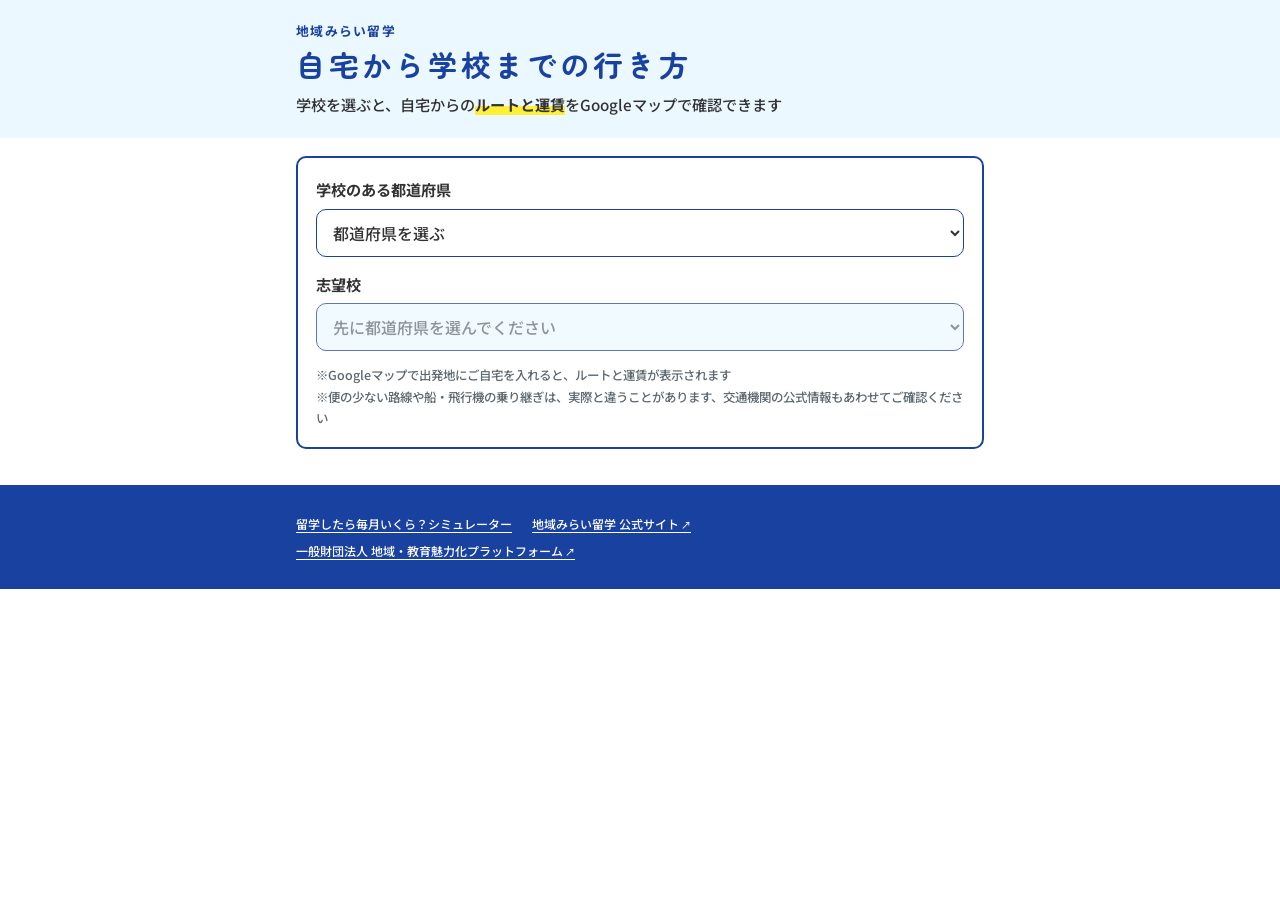
==== docs/route/index.html @ 6446c725 "別ページ「自宅から学校までの行き方」(route/)を追加 Co-Authored-By: Claude Opus 5.5 <noreply@anthropic.com>" ====
<!DOCTYPE html>
<html lang="ja">
<head>
<meta charset="UTF-8">
<meta name="viewport" content="width=device-width, initial-scale=1.0, viewport-fit=cover">
<title>自宅から学校までの行き方｜地域みらい留学</title>
<meta name="description" content="地域みらい留学の学校を選ぶと、自宅から学校までのルートと運賃をGoogleマップで確認できます">
<link rel="preconnect" href="https://fonts.googleapis.com">
<link rel="preconnect" href="https://fonts.gstatic.com" crossorigin>
<link rel="stylesheet" href="https://fonts.googleapis.com/css2?family=Noto+Sans+JP:wght@400;500;700&family=Zen+Maru+Gothic:wght@700&display=swap">
<link rel="stylesheet" href="../style.css?v=20261120-2">
</head>
<body>
<header class="site-header">
  <div class="wrap">
    <p class="eyebrow">地域みらい留学</p>
    <h1><span class="h1-tail">自宅から学校までの</span><span class="h1-tail">行き方</span></h1>
    <p class="header-lead">学校を選ぶと、自宅からの<strong>ルートと運賃</strong>をGoogleマップで確認できます</p>
  </div>
</header>

<main class="wrap">
  <form id="sim-form" class="sim-card" novalidate>
    <div class="sim-step">
      <label class="sim-label" for="pref">学校のある都道府県</label>
      <select id="pref" class="select">
        <option value="">都道府県を選ぶ</option>
      </select>
    </div>
    <div class="sim-step">
      <label class="sim-label" for="school">志望校</label>
      <select id="school" class="select" disabled>
        <option value="">先に都道府県を選んでください</option>
      </select>
      <p class="field-error" id="school-error" hidden></p>
    </div>
    <div id="route-out" class="route-out" hidden>
      <p class="route-school" id="route-school"></p>
      <a id="route-btn" class="route-btn" href="#" target="_blank" rel="noopener"><svg aria-hidden="true" viewBox="0 0 24 24" width="20" height="20"><path fill="currentColor" d="M12 2a7 7 0 0 0-7 7c0 5.2 7 13 7 13s7-7.8 7-13a7 7 0 0 0-7-7zm0 9.5A2.5 2.5 0 1 1 12 6.5a2.5 2.5 0 0 1 0 5z"/></svg><span>行き方と運賃を調べる<small>Googleマップが開きます</small></span></a>
      <a id="school-link" class="route-sub-link" href="#" target="_blank" rel="noopener">学校ページを見る ↗</a>
    </div>
    <p class="sim-foot">※Googleマップで出発地にご自宅を入れると、ルートと運賃が表示されます<br>※便の少ない路線や船・飛行機の乗り継ぎは、実際と違うことがあります、交通機関の公式情報もあわせてご確認ください</p>
  </form>
</main>

<footer class="site-footer">
  <div class="wrap">
    <ul class="footer-links">
      <li><a class="is-internal" href="../">留学したら毎月いくら？シミュレーター</a></li>
      <li><a href="https://c-mirai.jp/" target="_blank" rel="noopener">地域みらい留学 公式サイト</a></li>
      <li><a href="https://c-platform.or.jp/" target="_blank" rel="noopener">一般財団法人 地域・教育魅力化プラットフォーム</a></li>
    </ul>
  </div>
</footer>

<script src="route.js?v=20261120-2"></script>
</body>
</html>
---- docs/style.css ----
/* Layout: 1カラム(最大720px)。白地に、区切りたい箇所だけメインカラーの淡色・#F5F5F5・アクセントの淡色を敷く。
   ブランド指定の配色(白地)に合わせ、ライトテーマ固定のデザインとする。 */
:root {
  /* 地域みらい留学のトンマナ(地域みらい留学/トンマナ.md、基準は c-mirai.jp/nyushi/)に合わせた配色 */
  --main: #1941a0;          /* ネイビー(主色):見出し・ボタン・カードの枠線・番号バッジ */
  --main-ink: #1941a0;
  --deep: #15295a;          /* ディープネイビー */
  --main-tint: #ebf8ff;     /* スカイ:面の背景 */
  --accent: #ffef35;        /* イエロー:点で使うハイライト */
  --accent-edge: #ffef35;
  --accent-tint: #ebf8ff;   /* イエローは広い面に使わないため、淡色の面はスカイにそろえる */
  --amber: #f6a811;         /* アンバー:小さなラベル */
  --ink: #333333;           /* 本文 */
  --ink-sub: #5d6870;       /* 補足文字 */
  --line: #c9d6ec;          /* 区切り線(ネイビーの淡色) */
  --soft: #ebf8ff;
  --paper: #ffffff;
  --error: #c62828;

  --font-body: "Noto Sans JP", "Hiragino Sans", "Hiragino Kaku Gothic ProN", "Yu Gothic", "Meiryo", sans-serif;
  --font-display: "Zen Maru Gothic", var(--font-body);

  --radius: 10px;           /* カードの角丸は10px、ボタンはピル */
  color-scheme: light;
}

* { box-sizing: border-box; }
[hidden] { display: none !important; }

html { -webkit-text-size-adjust: 100%; }

body {
  margin: 0;
  background: var(--paper);
  color: var(--ink);
  font-family: var(--font-body);
  font-size: 16px;
  line-height: 1.75;
}

.wrap {
  width: 100%;
  max-width: 720px;
  margin-inline: auto;
  padding-inline: 16px;
}

h1, h2, h3 { text-wrap: balance; }

button, input, select { font: inherit; color: inherit; }

:focus-visible { outline: 3px solid var(--main); outline-offset: 2px; }

/* ---------- header ---------- */
.site-header {
  background: var(--main-tint);
  border-top: 6px solid var(--main);
  padding-block: 20px 22px;
}
.eyebrow {
  margin: 0;
  font-size: 0.8rem;
  font-weight: 700;
  letter-spacing: 0.08em;
  color: var(--main-ink);
}
.site-header h1 {
  margin: 2px 0 0;
  font-family: var(--font-display);
  font-weight: 700;
  font-size: clamp(1.35rem, 4.6vw, 1.85rem);
  line-height: 1.4;
  color: var(--ink);
}

main.wrap { padding-block: 20px 40px; display: grid; gap: 28px; }

/* ---------- notice ---------- */
.notice {
  background: var(--soft);
  border-radius: var(--radius);
  padding: 14px 18px;
  font-size: 0.85rem;
  color: var(--ink-sub);
}
.notice h2 { margin: 0 0 4px; font-size: 0.9rem; color: var(--ink); }
.notice ul { margin: 0; padding-left: 1.2em; display: grid; gap: 4px; }
.notice strong { color: var(--ink); }

/* ---------- section titles ---------- */
.section-title {
  margin: 0;
  font-family: var(--font-display);
  font-weight: 700;
  font-size: 1.3rem;
  line-height: 1.45;
}
.section-sub { margin: 2px 0 0; font-size: 0.82rem; color: var(--ink-sub); }

/* ---------- mode select ---------- */
.mode-select { display: grid; gap: 14px; }
.mode-cards { display: grid; grid-template-columns: repeat(auto-fit, minmax(240px, 1fr)); gap: 12px; }
.mode-card {
  display: grid;
  gap: 6px;
  text-align: left;
  padding: 20px 20px 18px;
  background: var(--paper);
  border: 2px solid var(--main);
  border-radius: var(--radius);
  cursor: pointer;
  transition: background-color 0.15s, transform 0.15s;
  min-width: 0;
}
.mode-card:hover { background: var(--main-tint); }
.mode-card:active { transform: translateY(1px); }
.mode-card-title {
  font-family: var(--font-display);
  font-weight: 700;
  font-size: 1.2rem;
  color: var(--main-ink);
}
.mode-card-title::after { content: " →"; }
.mode-card-sub { font-size: 0.8rem; line-height: 1.6; color: var(--ink-sub); }

/* ---------- screen ---------- */
.screen { display: grid; gap: 18px; }
.screen-head { display: grid; gap: 2px; }
.back-link {
  justify-self: start;
  background: none;
  border: none;
  padding: 0 0 6px;
  font-size: 0.85rem;
  color: var(--main-ink);
  cursor: pointer;
  text-decoration: underline;
  text-underline-offset: 3px;
}

/* ---------- form ---------- */
.form {
  display: grid;
  gap: 22px;
  padding: 20px;
  border: 1px solid var(--line);
  border-radius: var(--radius);
  background: var(--paper);
}
.field { margin: 0; padding: 0; border: none; display: grid; gap: 8px; min-width: 0; }
.field-label { font-weight: 700; font-size: 0.95rem; padding: 0; }
.field-hint { font-weight: 400; font-size: 0.78rem; color: var(--ink-sub); margin-left: 6px; }
.field-error { margin: 0; font-size: 0.82rem; color: var(--error); font-weight: 700; }

.select, .picker-search {
  width: 100%;
  padding: 10px 12px;
  border: 1px solid var(--line);
  border-radius: 8px;
  background: var(--paper);
  font-size: 1rem;
}
.select:focus, .picker-search:focus { border-color: var(--main); }

/* school picker */
.picker { border: 1px solid var(--line); border-radius: 8px; overflow: hidden; }
.picker-search { border: none; border-bottom: 1px solid var(--line); border-radius: 0; }
.picker-list { max-height: 280px; overflow-y: auto; background: var(--paper); }
.pref-group { border-bottom: 1px solid var(--soft); }
.pref-group > summary {
  list-style: none;
  cursor: pointer;
  padding: 9px 12px;
  font-size: 0.9rem;
  font-weight: 700;
  background: var(--soft);
  display: flex;
  justify-content: space-between;
  gap: 8px;
}
.pref-group > summary::-webkit-details-marker { display: none; }
.pref-group > summary::after { content: "＋"; color: var(--main-ink); }
.pref-group[open] > summary::after { content: "－"; }
.pref-count { font-weight: 400; color: var(--ink-sub); font-size: 0.8rem; margin-left: 4px; }
.school-option {
  display: flex;
  gap: 10px;
  align-items: flex-start;
  padding: 8px 12px 8px 16px;
  font-size: 0.9rem;
  line-height: 1.5;
  cursor: pointer;
}
.school-option:hover { background: var(--main-tint); }
.school-option input { margin-top: 3px; accent-color: var(--main-ink); flex-shrink: 0; }
.school-option.is-disabled { color: #9aa3a8; cursor: not-allowed; }
.picker-empty { padding: 14px 12px; font-size: 0.85rem; color: var(--ink-sub); margin: 0; }

.chips { display: flex; flex-wrap: wrap; gap: 6px; }
.chip {
  display: inline-flex;
  align-items: center;
  gap: 6px;
  padding: 4px 6px 4px 12px;
  background: var(--main-tint);
  border-radius: 999px;
  font-size: 0.82rem;
  max-width: 100%;
}
.chip-text { overflow-wrap: anywhere; }
.chip button {
  border: none;
  background: var(--paper);
  border-radius: 999px;
  width: 22px;
  height: 22px;
  line-height: 1;
  cursor: pointer;
  color: var(--main-ink);
  flex-shrink: 0;
}

/* segmented (宿泊日数・交通手段) / toggles */
.segmented, .toggles { display: flex; flex-wrap: wrap; gap: 8px; }
.segment, .toggle { position: relative; cursor: pointer; }
.segment input, .toggle input { position: absolute; opacity: 0; pointer-events: none; }
.segment span, .toggle span {
  display: inline-block;
  min-width: 84px;
  text-align: center;
  padding: 9px 16px;
  border: 2px solid var(--line);
  border-radius: 999px;
  font-weight: 700;
  font-size: 0.92rem;
  background: var(--paper);
  transition: background-color 0.15s, border-color 0.15s;
}
.segment input:checked + span, .toggle input:checked + span {
  border-color: var(--main);
  background: var(--main-tint);
  color: var(--main-ink);
}
.toggle input:checked + span::before { content: "✓ "; }
.segment input:focus-visible + span, .toggle input:focus-visible + span { outline: 3px solid var(--main); outline-offset: 2px; }

.small-notes { margin: 0; padding-left: 1.1em; font-size: 0.78rem; line-height: 1.65; color: var(--ink-sub); display: grid; gap: 2px; }

.cta {
  width: 100%;
  padding: 14px 20px;
  border: none;
  border-bottom: 3px solid var(--accent-edge);
  border-radius: 999px;
  background: var(--accent);
  font-family: var(--font-display);
  font-weight: 700;
  font-size: 1.1rem;
  cursor: pointer;
}
.cta:hover { filter: brightness(0.97); }
.cta:active { transform: translateY(1px); }

/* ---------- result ---------- */
.result { display: grid; gap: 16px; outline: none; }
.result-title {
  margin: 0;
  font-family: var(--font-display);
  font-size: 1.2rem;
  font-weight: 700;
}


.school-block {
  border: 1px solid var(--line);
  border-radius: var(--radius);
  padding: 16px 18px;
  display: grid;
  gap: 10px;
}
.school-block h4 {
  margin: 0;
  font-size: 1.02rem;
  line-height: 1.5;
}
.school-meta { margin: 0; font-size: 0.78rem; color: var(--ink-sub); }
.school-meta a { color: var(--main-ink); }

.rows { margin: 0; display: grid; }
.row {
  display: grid;
  grid-template-columns: minmax(0, 1fr) auto;
  gap: 4px 12px;
  padding: 10px 0;
  border-top: 1px dashed var(--line);
  align-items: baseline;
}
.row:first-child { border-top: none; }
.row dt { font-weight: 700; font-size: 0.92rem; }
.row dd { margin: 0; text-align: right; font-weight: 700; font-variant-numeric: tabular-nums; white-space: nowrap; }
.row dd .unit { font-weight: 400; font-size: 0.78rem; color: var(--ink-sub); margin-left: 2px; }
.row .row-sub { grid-column: 1 / -1; margin: 0; font-size: 0.78rem; color: var(--ink-sub); line-height: 1.6; }
.row.is-subtotal { border-top: 2px solid var(--line); }
.row.is-subtotal dt, .row.is-subtotal dd { color: var(--main-ink); }
.row .ask { color: var(--ink-sub); font-weight: 400; font-size: 0.85rem; white-space: normal; }

.info-box {
  border-radius: var(--radius);
  padding: 14px 18px;
  display: grid;
  gap: 6px;
}
.info-box h4 { margin: 0; font-size: 0.92rem; }
.info-box ul { margin: 0; padding: 0; list-style: none; display: grid; gap: 6px; font-size: 0.85rem; line-height: 1.65; }
.info-box.is-notes { background: var(--soft); }
.info-box.is-notes li { padding-left: 1em; text-indent: -1em; }
.info-box.is-notes li::before { content: "・"; }

.info-box.is-checklist { background: var(--main-tint); }
.info-box.is-checklist h4 { color: var(--main-ink); }
.info-box.is-checklist li {
  position: relative;
  padding-left: 30px;
}
/* 項目の印: チェックできるボックスに見えないよう、枠のない青い✓にする */
.info-box.is-checklist li::before {
  content: "✓";
  position: absolute;
  left: 2px;
  top: -0.12em;
  font-size: 1.3rem;
  font-weight: 700;
  line-height: 1.5;
  color: var(--main);
}

.recalc {
  justify-self: start;
  background: none;
  border: none;
  padding: 0;
  font-size: 0.85rem;
  color: var(--main-ink);
  text-decoration: underline;
  text-underline-offset: 3px;
  cursor: pointer;
}

/* ---------- footer ---------- */
.site-footer {
  background: var(--soft);
  padding-block: 18px 28px;
  font-size: 0.75rem;
  color: var(--ink-sub);
}
.site-footer p { margin: 0; }

.load-error { margin: 0; padding: 14px 18px; border-radius: var(--radius); background: var(--accent-tint); font-size: 0.9rem; }

@media (prefers-reduced-motion: reduce) {
  * { transition: none !important; }
}

/* ---------- 交通手段(学校ごと) ---------- */
.transport-list { display: grid; gap: 10px; }
.transport-row {
  display: grid;
  gap: 6px;
  padding: 12px 14px;
  border: 1px solid var(--line);
  border-radius: 10px;
  background: var(--soft);
  min-width: 0;
}
.transport-school { margin: 0; font-weight: 700; font-size: 0.9rem; line-height: 1.5; }
.transport-note { margin: 0; font-size: 0.78rem; line-height: 1.6; color: var(--ink-sub); }
.segmented.is-compact span { min-width: 72px; padding: 6px 12px; font-size: 0.88rem; }
.segment.is-unavailable { cursor: not-allowed; }
.segment.is-unavailable span { color: #a3abb0; border-style: dashed; background: var(--paper); }
.airport-field { margin-top: 6px; }
.field-hint-block { margin: 0; font-size: 0.78rem; color: var(--ink-sub); }

/* ---------- 結果: 学校ごとの注記 ---------- */
.school-note { margin: 0; font-size: 0.78rem; color: var(--ink-sub); }
.row .row-sub strong { color: var(--ink); }
.info-box.is-notes strong { color: var(--ink); }
.privacy-note { margin: -10px 0 0; font-size: 0.74rem; color: var(--ink-sub); text-align: center; }
.transport-choice { display: flex; flex-wrap: wrap; align-items: center; gap: 6px 10px; }
.choice-label { font-size: 0.78rem; font-weight: 700; color: var(--ink-sub); min-width: 4.5em; }

/* ---------- 地図から探す(Googleマイマップの埋め込み) ----------
   見本(chiiki-mirai-guide/events.html)と同じ形。色はこのサイトの変数に置き換え:
   --ac → --accent / --ac2 → --accent-edge / --onac → --ink / --line → --line / --surf2 → --soft
   このサイトのカードには影がないため、--sh(box-shadow)は付けない。 */
.mapwrap{margin:20px 0 4px}
.maphead{display:flex;align-items:baseline;gap:14px;margin-bottom:10px;flex-wrap:wrap}
.maphead h3{font-size:18px;margin:0}
.maplink{margin-left:auto;font-size:12.8px;font-weight:700;text-decoration:none;white-space:nowrap;
 border:1px solid var(--accent);border-radius:999px;padding:7px 16px;color:var(--ink);background:var(--accent)}
.maplink:hover{background:var(--accent-edge);border-color:var(--accent-edge)}
@media(max-width:620px){.maplink{margin-left:0}}
.mapbox{position:relative;width:100%;height:440px;border:1px solid var(--line);border-radius:11px;
 overflow:hidden;background:var(--soft)}
.mapbox iframe{position:absolute;inset:0;width:100%;height:100%;border:0}
@media(max-width:620px){.mapbox{height:340px}}
.mapnote{margin-top:8px}

/* ---------- 留学後: 初年度の費用(項目のみ)・月々の生活費(学校ページの明細) ---------- */
.detail-block { display: grid; gap: 8px; padding-top: 10px; border-top: 1px dashed var(--line); }
.detail-block h5 { margin: 0; font-size: 0.92rem; }
.detail-src { font-weight: 400; font-size: 0.78rem; color: var(--ink-sub); }
.detail-lead { margin: 0; font-size: 0.85rem; line-height: 1.65; }
.detail-lead a { color: var(--main-ink); }
.detail-lead .ask { color: var(--ink-sub); }
.detail-note { margin: 0; font-size: 0.78rem; line-height: 1.65; color: var(--ink-sub); }
.item-tags { margin: 0; padding: 0; list-style: none; display: flex; flex-wrap: wrap; gap: 6px; }
.item-tags li { font-size: 0.82rem; line-height: 1.5; padding: 4px 10px; border-radius: 999px; background: var(--main-tint); color: var(--main-ink); }
.detail-block .rows .row dt { font-weight: 400; }
.detail-block .rows .row.is-subtotal dt { font-weight: 700; }
.badges { display: inline-flex; flex-wrap: wrap; gap: 4px; }
.badge { font-size: 0.74rem; padding: 1px 8px; border-radius: 999px; border: 1px solid var(--line); background: var(--paper); color: var(--ink); }

/* ---------- TOP: このシミュレーターでわかること ---------- */
.intro { display: grid; gap: 8px; font-size: 0.92rem; line-height: 1.8; }
.intro h2 { margin: 0; font-size: 1.1rem; line-height: 1.5; }
.intro p { margin: 0; }
.intro-list { margin: 0; padding: 0; list-style: none; display: grid; gap: 8px; }
.intro-list li {
  display: grid;
  gap: 2px;
  padding: 10px 14px;
  border-left: 4px solid var(--main);
  background: var(--main-tint);
  border-radius: 0 8px 8px 0;
}
.intro-list strong { color: var(--main-ink); }
.intro-list span { font-size: 0.85rem; }

/* ---------- 検討時: 結果の前提・考え方のポイント ---------- */
.result-lead {
  margin: 0;
  padding: 12px 16px;
  border-radius: var(--radius);
  background: var(--accent-tint);
  font-size: 0.9rem;
  line-height: 1.7;
}
.info-box.is-points { background: var(--accent-tint); }
.info-box.is-points ol { margin: 0; padding: 0; list-style: none; counter-reset: pt; display: grid; gap: 10px; font-size: 0.85rem; line-height: 1.65; }
.info-box.is-points li { counter-increment: pt; position: relative; padding-left: 30px; display: grid; gap: 2px; }
.info-box.is-points li::before {
  content: counter(pt);
  position: absolute; left: 0; top: 1px;
  width: 22px; height: 22px; border-radius: 50%;
  background: var(--accent); color: var(--ink);
  font-weight: 700; font-size: 0.8rem; line-height: 22px; text-align: center;
}

/* ---------- 留学後: 他に考えておくべき費用 ---------- */
.other-costs { background: var(--soft); border-color: var(--soft); }
.other-costs .badge, .other-costs .item-tags li { background: var(--paper); }

/* ---------- 検討時: 地図で選ぶ ---------- */
.map-steps { display: grid; grid-template-columns: 1fr 1fr; gap: 8px; margin-bottom: 8px; }
.map-step {
  display: flex; align-items: center; justify-content: center; gap: 8px;
  padding: 10px 8px; border: 2px solid var(--line); border-radius: 10px;
  background: var(--paper); font-weight: 700; font-size: 0.9rem; cursor: pointer; line-height: 1.3;
}
.map-step-no {
  display: inline-grid; place-items: center; width: 22px; height: 22px; border-radius: 50%;
  background: var(--line); color: var(--ink); font-size: 0.8rem; flex: none;
}
.map-step.is-active { border-color: var(--main); background: var(--main-tint); color: var(--main-ink); }
.map-step.is-active .map-step-no { background: var(--main); color: #fff; }
.map-guide { margin: 0 0 8px; font-size: 0.85rem; line-height: 1.6; }
.map-canvas { position: absolute; inset: 0; }
.map-fallback { margin: 8px 0 0; font-size: 0.85rem; color: var(--error); }

.map-summary { display: grid; gap: 14px; }
.summary-item { display: grid; gap: 6px; }
.summary-item .field-label { margin: 0; }
.summary-value { margin: 0; font-size: 0.9rem; color: var(--ink-sub); }
.selected-list { display: grid; gap: 8px; }
.selected-item {
  display: flex; align-items: center; justify-content: space-between; gap: 10px;
  padding: 10px 12px; border: 1px solid var(--line); border-radius: 10px; background: var(--soft);
}
.selected-text { min-width: 0; }
.selected-name { margin: 0; font-weight: 700; font-size: 0.9rem; line-height: 1.5; }
.selected-meta { margin: 0; font-size: 0.8rem; color: var(--ink-sub); }
.selected-actions { display: flex; gap: 6px; flex: none; }
.selected-actions button {
  padding: 4px 10px; border: 1px solid var(--line); border-radius: 999px; background: var(--paper);
  font-size: 0.8rem; cursor: pointer;
}

/* 地図の吹き出し(学校のピン) */
.pop { font-family: var(--font-body); color: var(--ink); display: grid; gap: 4px; min-width: 220px; }
.pop p, .leaflet-popup-content .pop p { margin: 0; }
.pop-name { font-weight: 700; font-size: 0.95rem; line-height: 1.45; }
.pop-meta { font-size: 0.78rem; color: var(--ink-sub); }
.pop-meta a { color: var(--main-ink); }
.pop-label { margin-top: 6px !important; font-size: 0.78rem; font-weight: 700; }
.pop-label span { font-weight: 400; color: var(--ink-sub); }
.pop-seg { display: flex; gap: 6px; }
.pop-seg button {
  flex: 1; padding: 6px 4px; border: 1px solid var(--line); border-radius: 8px; background: var(--paper);
  font-size: 0.85rem; cursor: pointer; color: var(--ink);
}
.pop-seg button[aria-pressed="true"] { border-color: var(--main); background: var(--main); color: #fff; font-weight: 700; }
.pop-seg button:disabled { color: #a3abb0; border-style: dashed; cursor: not-allowed; background: var(--paper); }
.pop-note { font-size: 0.74rem; color: var(--ink-sub); line-height: 1.5; }
.pop-error { font-size: 0.78rem; color: var(--error); }
.pop-actions { display: grid; gap: 6px; margin-top: 8px; }
.pop-add {
  padding: 9px; border: none; border-radius: 999px; background: var(--accent); color: var(--ink);
  font-weight: 700; font-size: 0.9rem; cursor: pointer;
}
.pop-remove { padding: 6px; border: 1px solid var(--line); border-radius: 999px; background: var(--paper); font-size: 0.8rem; cursor: pointer; }

/* 地理院地図のときの「お住まいの場所」の印 */
.home-pin span {
  display: grid; place-items: center; width: 26px; height: 26px; border-radius: 50%;
  background: #333333; color: #fff; font-weight: 700; font-size: 12px; border: 2px solid #fff;
  box-sizing: border-box;
}
.pin-panel { position: relative; margin-top: 8px; padding: 12px 14px; border: 2px solid var(--main); border-radius: 11px; background: var(--paper); }
.pin-panel .pop { padding-right: 24px; }
.pin-panel-close { position: absolute; top: 6px; right: 8px; border: none; background: none; font-size: 1.2rem; line-height: 1; cursor: pointer; color: var(--ink-sub); padding: 4px; }

/* ===================== v2(2026-11 内海):留学後の費用だけに絞った画面 ===================== */
main.wrap { display: grid; gap: 22px; padding-block: 18px 36px; }
.header-lead { margin: 6px 0 0; font-size: 0.95rem; line-height: 1.6; }
.header-lead strong { color: var(--main-ink); }

/* 入力カード(ファーストビューに置く、電卓のように「選んで押す」だけ) */
.sim-card {
  display: grid; gap: 14px;
  padding: 18px;
  border: 2px solid var(--main);
  border-radius: var(--radius);
  background: var(--paper);
  box-shadow: 0 4px 0 var(--main-tint);
}
.sim-step { display: grid; gap: 6px; }
.sim-label { display: flex; align-items: center; gap: 8px; font-weight: 700; font-size: 0.95rem; }
.sim-no {
  display: inline-grid; place-items: center; flex: none;
  width: 24px; height: 24px; border-radius: 50%;
  background: var(--main); color: #fff; font-size: 0.8rem; font-weight: 700;
}
.sim-card .select { width: 100%; min-height: 48px; font-size: 1rem; }
.sim-card .select:disabled { background: var(--soft); color: var(--ink-sub); }
.sim-foot { margin: 0; font-size: 0.78rem; line-height: 1.7; color: var(--ink-sub); text-align: center; }
.sim-foot a { color: var(--main-ink); white-space: nowrap; }

/* 結果 */
.school-name { margin: 0; font-size: 1.15rem; line-height: 1.5; }
.cost-section { display: grid; gap: 6px; padding-top: 12px; border-top: 2px solid var(--main-tint); }
.cost-section:first-of-type { border-top: none; padding-top: 0; }
.cost-section h4 { margin: 0; display: flex; align-items: center; gap: 8px; font-size: 1rem; }
.cost-section h5 { margin: 8px 0 0; font-size: 0.85rem; color: var(--ink-sub); }
.cost-tag { flex: none; font-size: 0.72rem; font-weight: 700; padding: 2px 10px; border-radius: 999px; }
.cost-tag.is-monthly { background: var(--main); color: #fff; }
.cost-tag.is-once { background: var(--accent); color: var(--ink); }
.cost-tag.is-sometimes { background: var(--soft); color: var(--ink); border: 1px solid var(--line); }
.row dd .zero { color: var(--main-ink); font-size: 1.05rem; }
.row .row-sub a { color: var(--main-ink); }
.more { margin-top: 6px; }
.more summary { cursor: pointer; color: var(--main-ink); font-size: 0.8rem; }
.more-list { margin: 6px 0 0; padding: 0; list-style: none; display: grid; gap: 4px; font-size: 0.8rem; }
.more-list li { display: grid; grid-template-columns: minmax(0, 1fr) auto; gap: 0 10px; color: var(--ink); }
.more-list small { grid-column: 1 / -1; color: var(--ink-sub); }

.info-box.is-good { background: var(--accent-tint); }
.info-box.is-good li { padding-left: 1em; text-indent: -1em; }
.info-box.is-good li::before { content: "・"; }
.info-box.is-good .school-note { text-indent: 0; padding-left: 0; font-size: 0.8rem; color: var(--ink-sub); }
.info-box.is-good .school-note::before { content: none; }
.info-box.is-good .school-note strong { display: block; color: var(--ink); }

.about { display: grid; gap: 8px; }
.about h2 { margin: 0; font-size: 1rem; }
.about-list { margin: 0; padding: 0; list-style: none; display: grid; gap: 6px; }
.about-list li { display: grid; gap: 0; padding: 10px 14px; border-radius: 10px; background: var(--main-tint); font-size: 0.85rem; line-height: 1.6; }
.about-list strong { color: var(--main-ink); }

/* ===================== 地域みらい留学のトンマナに合わせる上書き(2026-11) ===================== */
body { font-weight: 500; }
strong { font-weight: 700; }
.site-header { border-top: none; background: var(--main-tint); }
.eyebrow { color: var(--main); letter-spacing: 0.1em; }
.site-header h1 { font-family: var(--font-display); color: var(--main); letter-spacing: 0.1em; }
.header-lead strong { background: linear-gradient(transparent 60%, var(--accent) 60%); color: var(--ink); }
h2, h3, h4, h5, .section-title, .school-name, .about h2 { color: var(--main); letter-spacing: 0.1em; }
.cost-section h5 { color: var(--main); letter-spacing: 0.05em; }

/* カード=白地+ネイビーの細枠+角丸10px+影なし */
.sim-card { border: 2px solid var(--main); border-radius: var(--radius); box-shadow: none; }
.school-block { border: 1px solid var(--main); border-radius: var(--radius); }
.select { border: 1px solid var(--main); border-radius: var(--radius); }
.sim-no { background: var(--main); }
.sim-foot { text-align: left; }
.sim-foot a, .school-meta a, .row .row-sub a, .detail-lead a, .more summary { color: var(--main); }

/* ボタン=ネイビー塗りのピル、白文字 Medium、字間0.1em */
.cta {
  background: var(--main); color: #fff;
  border: none; border-radius: 999px;
  font-family: var(--font-body); font-weight: 500; letter-spacing: 0.1em;
}
.cta:hover { background: var(--deep); filter: none; }

/* ラベル: 毎月=ネイビー、最初だけ=イエロー(点で使う)、年に何回か=アンバー */
.cost-tag { letter-spacing: 0.05em; }
.cost-tag.is-monthly { background: var(--main); color: #fff; }
.cost-tag.is-once { background: var(--accent); color: var(--ink); }
.cost-tag.is-sometimes { background: var(--amber); color: #fff; border: none; }
.cost-section { border-top: 1px solid var(--line); }
.row { border-top: 1px dashed var(--line); }
.row dd .zero { color: var(--main); }
.item-tags li { background: var(--main-tint); color: var(--main); }

/* 情報の箱:スカイの面(イエローを広い面に使わない) */
.info-box.is-good, .info-box.is-checklist { background: var(--paper); border: 1px solid var(--main); }
.info-box.is-good h4, .info-box.is-checklist h4 { color: var(--main); }
.notice { background: var(--main-tint); }
.about-list li { background: var(--main-tint); }
.about-list strong { color: var(--main); }
.site-footer { background: var(--main); color: #fff; border-radius: 0; }
.site-footer p { color: #fff; }

/* 長いURLや学校名で横にはみ出さないようにする */
.result, .result > *, .school-block > *, .cost-section > *, .rows, .row > * { min-width: 0; }
.row .row-sub, .detail-note, .more-list, .info-box li { overflow-wrap: anywhere; }

/* 名前が長いので、スマホでは語の途中で切らず「シミュレーター」を次の行へ送る */
.site-header h1 .h1-tail { display: inline-block; }

/* ---------- 毎月の合計 ---------- */
.total-box { background: var(--main-tint); border: 1px solid var(--main); border-radius: var(--radius); padding: 14px 16px; margin: 4px 0 16px; }
.total-label { margin: 0; font-size: .85rem; font-weight: 700; color: var(--main); }
.total-value { margin: 2px 0 6px; font-family: var(--font-display); font-weight: 700; font-size: clamp(1.6rem, 6.5vw, 2rem); line-height: 1.3; color: var(--main); overflow-wrap: anywhere; }
.total-value .unit { font-size: .55em; margin-left: 2px; }
.total-notes { margin: 0; padding-left: 1.1em; font-size: .78rem; color: var(--ink-sub); line-height: 1.6; }
.total-box.is-na .total-na { margin: 4px 0 0; font-size: .9rem; }

/* ---------- 帰省の交通費: Googleマップで調べるボタン ---------- */
.route-btn { display: flex; align-items: center; justify-content: center; gap: 10px; width: 100%; box-sizing: border-box; margin-top: 10px; padding: 12px 18px; border: 2px solid var(--main); border-radius: 999px; background: var(--paper); color: var(--main); font-weight: 700; font-size: .95rem; line-height: 1.4; text-decoration: none; text-align: left; }
.route-btn svg { flex: none; }
.route-btn small { display: block; font-size: .72rem; font-weight: 500; color: var(--ink-sub); }
.route-btn:hover, .route-btn:focus-visible { background: var(--main-tint); }
.route-btn:focus-visible { outline: 3px solid var(--accent); outline-offset: 2px; }

/* ---------- フッターのリンク ---------- */
.footer-links { list-style: none; margin: 10px 0 0; padding: 0; display: flex; flex-wrap: wrap; gap: 6px 20px; }
.site-footer .footer-links a { color: #fff; text-decoration: underline; text-underline-offset: 3px; font-weight: 500; }
.site-footer .footer-links a::after { content: " ↗"; font-size: .85em; }
.site-footer .footer-links a:hover { opacity: .85; }

/* ---------- 入学のときにかかる費用: 項目ごとの金額 ---------- */
.once-rows .row { padding: 8px 0; }
.once-rows dt { font-weight: 500; }
.ask-link { font-size: .85rem; font-weight: 500; color: var(--main); text-decoration: underline; text-underline-offset: 3px; white-space: nowrap; }
.ask-link:hover { opacity: .8; }

/* ---------- 費用の大見出し(毎月／最初だけ／年に何回か)をはっきりさせる ---------- */
.cost-section { gap: 8px; padding-top: 22px; margin-top: 6px; border-top: none; }
.cost-section:first-of-type { padding-top: 4px; margin-top: 0; }
.cost-section h4 { margin: 0 0 4px; padding: 10px 14px; border-radius: var(--radius); background: var(--main); color: #fff; font-family: var(--font-display); font-size: 1.15rem; line-height: 1.4; letter-spacing: .06em; gap: 10px; }
.cost-section h4 .cost-tag { font-size: .78rem; padding: 3px 11px; }
.cost-section h4 .cost-tag.is-monthly { background: #fff; color: var(--main); }
@media (max-width: 420px) {
  .cost-section h4 { font-size: 1.02rem; letter-spacing: .02em; padding: 10px 12px; gap: 8px; }
  .cost-section h4 .cost-tag { font-size: .72rem; padding: 3px 9px; }
}

/* ---------- 行き方ページ(route/) ---------- */
.route-out { display: grid; gap: 8px; padding-top: 4px; }
.route-school { margin: 0; font-family: var(--font-display); font-weight: 700; font-size: 1.05rem; color: var(--main); }
.route-out .route-btn { margin-top: 0; background: var(--main); color: #fff; border-color: var(--main); padding: 14px 18px; font-size: 1rem; }
.route-out .route-btn small { color: rgba(255,255,255,.85); }
.route-out .route-btn:hover, .route-out .route-btn:focus-visible { background: var(--deep); }
.route-sub-link { justify-self: center; font-size: .85rem; color: var(--main); text-underline-offset: 3px; }
.site-footer .footer-links a.is-internal::after { content: ""; }
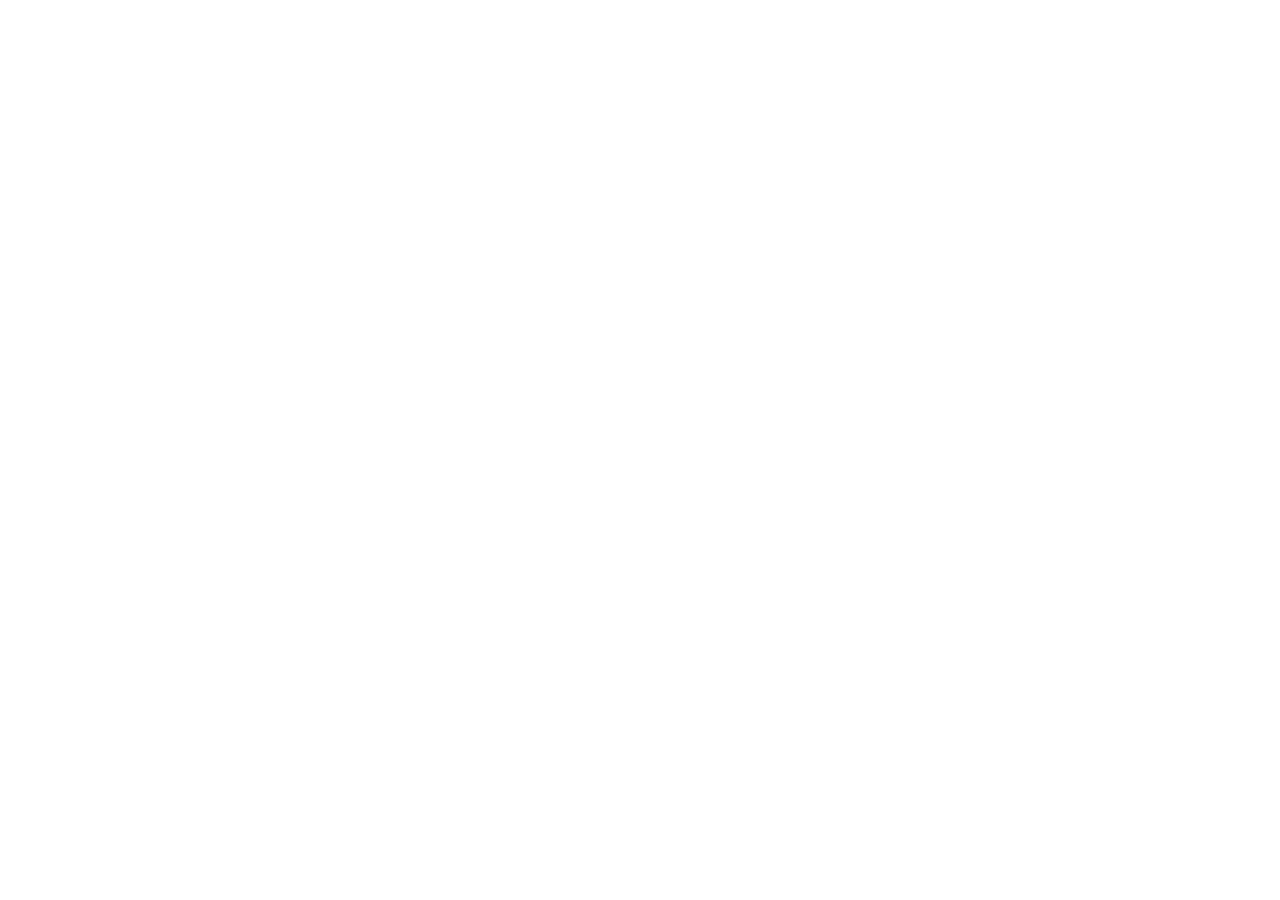
==== commit 7ec05f93: "行き方ページを shutsumi/chiiki-mirai へ移し、旧URLは移動の案内にする Co-Authored-By: Claude Opus 5.5 <noreply@anthropic.c" ====
--- a/docs/route/index.html
+++ b/docs/route/index.html
@@ -2,57 +2,12 @@
 <html lang="ja">
 <head>
 <meta charset="UTF-8">
-<meta name="viewport" content="width=device-width, initial-scale=1.0, viewport-fit=cover">
+<meta name="viewport" content="width=device-width, initial-scale=1.0">
 <title>自宅から学校までの行き方｜地域みらい留学</title>
-<meta name="description" content="地域みらい留学の学校を選ぶと、自宅から学校までのルートと運賃をGoogleマップで確認できます">
-<link rel="preconnect" href="https://fonts.googleapis.com">
-<link rel="preconnect" href="https://fonts.gstatic.com" crossorigin>
-<link rel="stylesheet" href="https://fonts.googleapis.com/css2?family=Noto+Sans+JP:wght@400;500;700&family=Zen+Maru+Gothic:wght@700&display=swap">
-<link rel="stylesheet" href="../style.css?v=20261120-2">
+<meta http-equiv="refresh" content="0; url=https://shutsumi.github.io/chiiki-mirai/route/">
+<link rel="canonical" href="https://shutsumi.github.io/chiiki-mirai/route/">
 </head>
-<body>
-<header class="site-header">
-  <div class="wrap">
-    <p class="eyebrow">地域みらい留学</p>
-    <h1><span class="h1-tail">自宅から学校までの</span><span class="h1-tail">行き方</span></h1>
-    <p class="header-lead">学校を選ぶと、自宅からの<strong>ルートと運賃</strong>をGoogleマップで確認できます</p>
-  </div>
-</header>
-
-<main class="wrap">
-  <form id="sim-form" class="sim-card" novalidate>
-    <div class="sim-step">
-      <label class="sim-label" for="pref">学校のある都道府県</label>
-      <select id="pref" class="select">
-        <option value="">都道府県を選ぶ</option>
-      </select>
-    </div>
-    <div class="sim-step">
-      <label class="sim-label" for="school">志望校</label>
-      <select id="school" class="select" disabled>
-        <option value="">先に都道府県を選んでください</option>
-      </select>
-      <p class="field-error" id="school-error" hidden></p>
-    </div>
-    <div id="route-out" class="route-out" hidden>
-      <p class="route-school" id="route-school"></p>
-      <a id="route-btn" class="route-btn" href="#" target="_blank" rel="noopener"><svg aria-hidden="true" viewBox="0 0 24 24" width="20" height="20"><path fill="currentColor" d="M12 2a7 7 0 0 0-7 7c0 5.2 7 13 7 13s7-7.8 7-13a7 7 0 0 0-7-7zm0 9.5A2.5 2.5 0 1 1 12 6.5a2.5 2.5 0 0 1 0 5z"/></svg><span>行き方と運賃を調べる<small>Googleマップが開きます</small></span></a>
-      <a id="school-link" class="route-sub-link" href="#" target="_blank" rel="noopener">学校ページを見る ↗</a>
-    </div>
-    <p class="sim-foot">※Googleマップで出発地にご自宅を入れると、ルートと運賃が表示されます<br>※便の少ない路線や船・飛行機の乗り継ぎは、実際と違うことがあります、交通機関の公式情報もあわせてご確認ください</p>
-  </form>
-</main>
-
-<footer class="site-footer">
-  <div class="wrap">
-    <ul class="footer-links">
-      <li><a class="is-internal" href="../">留学したら毎月いくら？シミュレーター</a></li>
-      <li><a href="https://c-mirai.jp/" target="_blank" rel="noopener">地域みらい留学 公式サイト</a></li>
-      <li><a href="https://c-platform.or.jp/" target="_blank" rel="noopener">一般財団法人 地域・教育魅力化プラットフォーム</a></li>
-    </ul>
-  </div>
-</footer>
-
-<script src="route.js?v=20261120-2"></script>
+<body style="background:#fff;color:#333;font-family:sans-serif">
+<p>このページは移動しました<br><a href="https://shutsumi.github.io/chiiki-mirai/route/">https://shutsumi.github.io/chiiki-mirai/route/</a></p>
 </body>
 </html>
